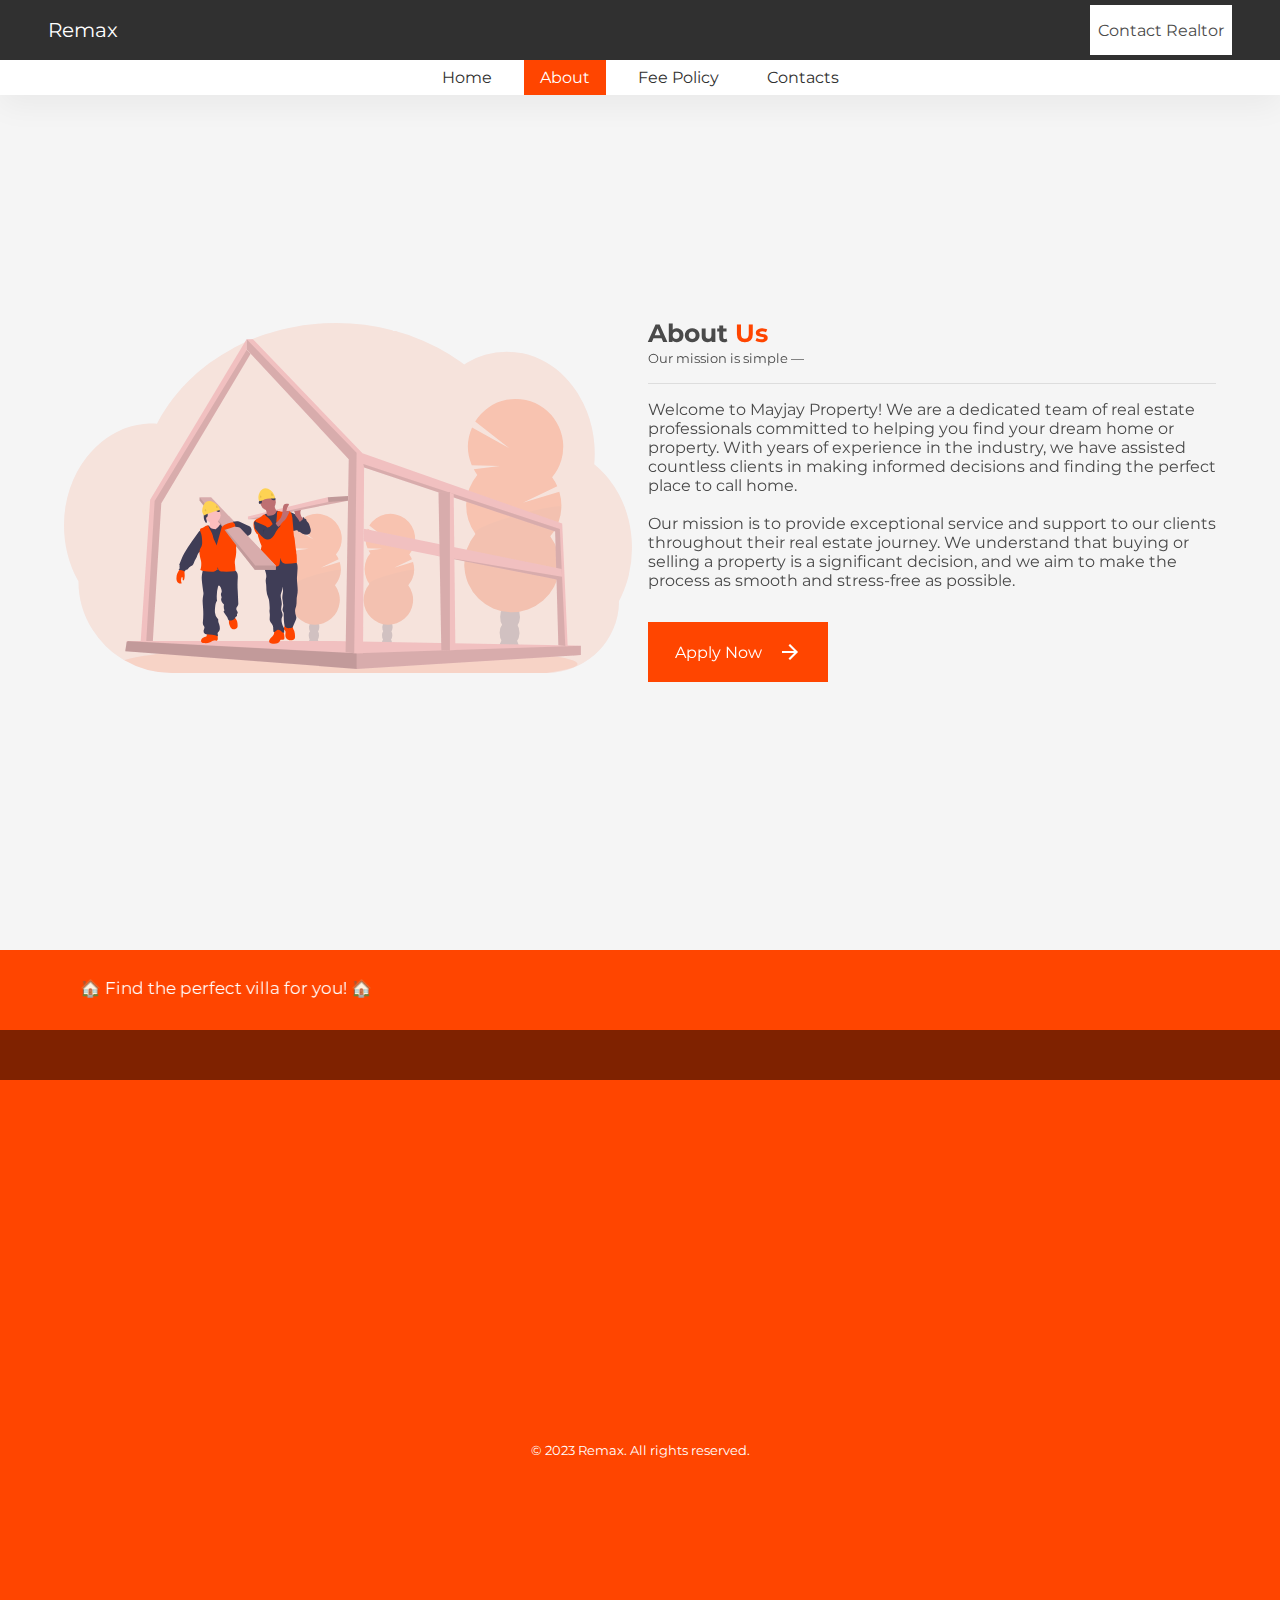
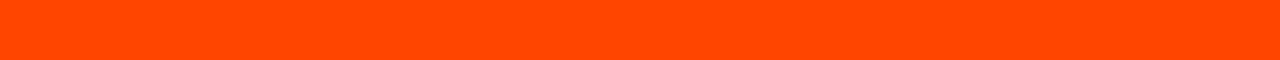
==== about.html @ 947e0331 "Add files via upload" ====
<!DOCTYPE html>
<html lang="en">

<head>
    <meta charset="UTF-8">
    <meta name="viewport" content="width=device-width, initial-scale=1.0">
    <title>Remax | About</title>
    <!-- FAVICON -->
    <link rel="shortcut icon" href="/assets/logo.png" type="image/x-icon">
    <!-- CSS -->
    <link rel="stylesheet" href="css/style.css">
    <link rel="stylesheet" href="css/transition.css">
    <!-- FONT AWESOME -->
    <link rel="stylesheet" href="https://cdnjs.cloudflare.com/ajax/libs/font-awesome/6.4.2/css/all.min.css"
        integrity="sha512-z3gLpd7yknf1YoNbCzqRKc4qyor8gaKU1qmn+CShxbuBusANI9QpRohGBreCFkKxLhei6S9CQXFEbbKuqLg0DA=="
        crossorigin="anonymous" referrerpolicy="no-referrer" />
    <!-- MATERIAL ICON -->
    <link href="https://fonts.googleapis.com/css2?family=Material+Symbols+Outlined" rel="stylesheet">
    <!-- AOS LINK -->
    <link href="https://unpkg.com/aos@2.3.1/dist/aos.css" rel="stylesheet">
</head>

<body>
    <div class="transition active">
        <div class="transition-content">
            <div class="spinner"></div>
            <h3>Loading...</h3>
        </div>
    </div>
    <header>
        <div class="header-layer-1">
            <a class="brand" href="index.html"><i class="fa-solid fa-home"></i> Remax</a>
            <a href="https://www.instagram.com/realtor_george20?igshid=MmVlMjlkMTBhMg%3D%3D&utm_source=qr">
                <button>
                    <i class="fa-brands fa-instagram"></i>
                    Contact Realtor
                </button>
            </a>
        </div>
        <div class="header-layer-2">
            <nav>
                <ul>
                    <li><a href="/index.html">Home</a></li>
                    <li><a class="current" href="/about.html">About</a></li>
                    <li><a href="/fee.html">Fee Policy</a></li>
                    <li><a href="/contact.html">Contacts</a></li>
                </ul>
            </nav>
        </div>
    </header>

    <section class="about-section alt-section-2" id="about">
        <main>
            <div class="about-container">
                <div class="col col-1" data-aos="fade-up" data-aos-delay="300">
                    <img src="assets/about.svg" alt="villa_about_svg">
                </div>
                <div class="col col-2" data-aos="fade-up" data-aos-delay="300">
                    <div class="title">
                        <h3>About <span class="highlight">Us</span></h3>
                        <small>Our mission is simple —</small>
                    </div>
                    <p>
                        Welcome to Mayjay Property! We are a dedicated team of real estate professionals committed to
                        helping you find your dream home or property. With years of experience in the industry, we have
                        assisted countless clients in making informed decisions and finding the perfect place to call
                        home.
                    </p>
                    <br>
                    <p>
                        Our mission is to provide exceptional service and support to our clients throughout their real
                        estate journey. We understand that buying or selling a property is a significant decision, and
                        we aim to make the process as smooth and stress-free as possible.
                    </p>
                    <a href="/templates/application.html">
                        <button class="hero-btn-2 about-btn">
                            <span>Apply Now</span>
                            <span class="material-symbols-outlined">arrow_forward</span>
                        </button>
                    </a>
                </div>
            </div>
        </main>
    </section>
    <marquee behavior="alternate" direction="right" scrollamount="3">
        <pre>
            🏠 Find the perfect villa for you! 🏠
        </pre>
    </marquee>

    <footer class="fee-footer">
        <main>
            <div class="footer-container" data-aos="fade-up" data-aos-delay="300">
                <a href="/index.html">
                    <img src="assets/footer logo.png" alt="logo" data-aos="fade-up" data-aos-delay="300">
                </a>

                <div class="quick-links" data-aos="fade-up" data-aos-delay="300">
                    <h3>Quick Links</h3>
                    <ul>
                        <li><a href="/index.html">Home</a></li>
                        <li><a href="/about.html">About Us</a></li>
                        <li><a href="/fee.html">Fee Policy</a></li>
                        <li><a href="/contact.html">Contacts</a></li>
                    </ul>
                </div>

                <div class="newsletter" data-aos="fade-up" data-aos-delay="300">
                    <h3>Newsletter Sign Up</h3>
                    <small>Subscribe to our newsletter and stay up to date with the latest from us.</small>
                    <form action="" method="post">
                        <input type="email" name="Email" placeholder="Your Email Address..." required>
                        <button type="submit">Sign Up</button>
                    </form>
                </div>
            </div>
            <p>&copy; 2023 Remax. All rights reserved.</p>
        </main>
    </footer>





    <!-- JAVASCRIPT -->
    <script src="/js/transition.js"></script>
    <script src="https://code.jquery.com/jquery-3.6.0.min.js"></script>
    <script src="https://unpkg.com/aos@2.3.1/dist/aos.js"></script>
    <script>
        AOS.init();
    </script>
</body>

</html>
---- css/style.css ----
@import url('https://fonts.googleapis.com/css2?family=Montserrat:wght@100;200;300;400&display=swap');

:root {
    --main-color: #ff4500;
    --light-color: #4a4a4a;
    --light-bg: #f5f5f5;
    --white: #fff;
    --black: #303030;
    --border: .1rem solid var(--light-color);
    --box-shodow: 0 .5rem 1rem rgba(0, 0, 0, .1);
}

* {
    font-family: 'Montserrat', sans-serif;
    margin: 0;
    padding: 0;
    box-sizing: border-box;
    outline: none;
    border: 0;
    color: var(--light-color);
    text-decoration: none;
}

*::selection {
    background-color: var(--main-color);
    color: var(--white);
}

*::-webkit-scrollbar {
    height: .5rem;
    width: 4px;
}

*::-webkit-scrollbar-track {
    background-color: transparent;
}

*::-webkit-scrollbar-thumb {
    background-color: var(--main-color);
    border-radius: 0;
}

html {
    /* font-size: 62.5%; */
    overflow-x: hidden;
    scroll-behavior: smooth;
    scroll-padding-top: 10rem;
}

body {
    background-color: var(--light-bg);
}

header {
    display: block;
    box-shadow: 0 10px 30px rgba(0, 0, 0, .05);
    position: fixed;
    top: 0;
    left: 0;
    width: 100%;
    z-index: 9;
}

.alt-section {
    padding-top: 150px;
}

.alt-section-2 {
    padding-top: 50px;
}

.header-layer-1 {
    display: flex;
    justify-content: space-between;
    align-items: center;
    padding: 0 3rem;
    background-color: var(--black);
    height: 60px;
}

.brand {
    color: var(--white);
    font-size: 20px;
}

.brand i {
    color: var(--main-color);
}

.header-layer-1 a button {
    height: 50px;
    padding: 0 .5rem;
    font-size: 16px;
    background-color: var(--white);
}

.header-layer-1 a button:hover,
.header-layer-1 a button:hover i {
    color: var(--white);
    background-color: var(--main-color);
}

.header-layer-2 {
    width: 100%;
    display: flex;
    justify-content: center;
    align-items: center;
    background-color: var(--white);
}

.header-layer-2 nav ul {
    display: flex;
    align-items: center;
    justify-content: space-between;
    list-style: none;
    gap: 1rem;
}

.header-layer-2 nav ul a {
    padding: .5rem 1rem;
    display: block;
    color: var(--black);
}

.header-layer-2 nav ul a:hover,
.header-layer-2 nav ul a.current {
    background-color: var(--main-color);
    color: var(--white);
}

.hero-section {
    min-height: 100vh;
    background-image: linear-gradient(to right, rgba(0, 0, 0, .7), rgba(0, 0, 0, .5)), url(../assets/home-bg.jpg);
    background-repeat: no-repeat;
    background-position: center;
    background-size: cover;
    display: flex;
    justify-content: center;
    align-items: center;
    padding-top: 150px;
}

.hero-content {
    width: 50%;
    margin: auto;
    text-align: center;
}

.hero-content h1 {
    margin-bottom: 1rem;
    color: var(--white);
    font-size: clamp(1.875rem, 0.9821rem + 2.8571vw, 3.125rem);
}

.hero-content p {
    color: var(--white);
}

.cta-btns {
    margin-top: 2rem;
    display: flex;
    align-items: center;
    justify-content: center;
    gap: 2rem;
}

.cta-btns button,
.about-btn {
    height: 60px;
    width: 180px;
    display: flex;
    justify-content: center;
    align-items: center;
    font-size: 16px;
    gap: 1rem;
}

.cta-btns button:hover,
.about-btn:hover {
    background-color: var(--black);
    color: var(--white);
}

.hero-btn-1 {
    background-color: var(--white);
}

.hero-btn-2 {
    background-color: var(--main-color);
}

.hero-btn-2 span {
    color: var(--white);
}

/* Marquee */
marquee {
    background-color: var(--main-color);
    height: 80px;
    display: flex;
    align-items: center;
    padding-top: 1rem;

}

marquee pre {
    color: var(--white);
    font-size: 17px;
}

main {
    width: 90%;
    margin: auto;
}

.about-container {
    min-height: 100vh;
    display: flex;
    justify-content: space-between;
    align-items: center;
    gap: 1rem;
}

.about-container .col {
    width: 50%;
}

.about-container .col img {
    width: 100%;
}

.title {
    margin-bottom: 1rem;
    padding-bottom: 1rem;
    border-bottom: 1px solid #ddd;
}

.title h3 {
    font-size: 25px;
}

.highlight {
    color: var(--main-color);
}

.about-btn {
    margin-top: 2rem;
}

.text-center {
    text-align: center;
}

.why-section {
    background-color: var(--white);
    padding-top: 3rem;
    padding-bottom: 3rem;
    min-height: 100vh;
    display: flex;
    align-items: center;
    justify-content: center;
}

.grid-items {
    display: grid;
    /* grid-template-columns: repeat(auto-fit, 300px); */
    grid-template-columns: repeat(auto-fit, minmax(300px, 1fr));
    gap: 2rem;
    margin-top: 2rem;
    justify-content: center;
    align-items: center;
}

.grid-box {
    border: 1px solid #ddd;
    padding: 1rem;
    text-align: center;
    min-height: 230px;
}

.icon {
    background-color: var(--main-color);
    height: 50px;
    width: 50px;
    margin: auto;
    display: flex;
    justify-content: center;
    align-items: center;
    border-radius: 50%;
    padding: 1rem;
    margin-bottom: 1rem;
}

.icon span {
    color: var(--white);
}

.heading h3 {
    color: var(--main-color);
    margin-bottom: .5rem;
}

footer {
    background-color: var(--main-color);
    padding: 1rem;
    color: var(--secondary-color);
    min-height: 70vh;
    display: flex;
    justify-content: center;
    align-items: center;
}

footer p {
    color: var(--white);
    text-align: center;
    margin: 3rem;
    font-size: 13px;
}

.footer-container {
    display: flex;
    justify-content: space-between;
}

.footer-container ul {
    list-style: none;
    margin-top: 1rem;
}

.footer-container ul li {
    line-height: 30px;
}

.footer-container a,
.footer-container h3 {
    color: var(--white);
}

.footer-container a {
    font-size: 13px;
}

.newsletter small {
    color: var(--white);
}

.newsletter {
    width: 33%;
}

.newsletter h3 {
    margin-bottom: 1rem;
}

.newsletter form {
    display: flex;
    height: 40px;
    margin-top: 1rem;
}

.newsletter form input {
    width: 100%;
    padding-left: 1rem;
    border: 1px solid var(--white);
    color: var(--white);
    background-color: transparent;
}

.newsletter form input::placeholder {
    color: var(--white);
}

.newsletter form button {
    width: 120px;
    border: 1px solid var(--white);
    background-color: var(--white);
    color: var(--main-color);
}

/* Application Form */
.form {
    text-align: center;
    width: 50%;
    margin: 0 auto 3rem;
    line-height: 30px;
}

.form h1 {
    font-size: 25px;
}

.form-container {
    text-align: left;
    background-color: var(--white);
    padding: 1rem;
    box-shadow: 0 10px 30px rgba(0, 0, 0, .05);
}

.form-container form {
    display: flex;
    flex-direction: column;
}

.form-container form .input,
.form-container form textarea,
.form-container form select {
    padding: 1rem;
    margin-bottom: 1rem;
    font-size: 15px;
    border: 1px solid #eee;
    margin-top: .5rem;
    width: 100%;
    background-color: transparent;
}

.form-container form .input:focus,
.form-container form textarea:focus {
    border-color: var(--primary-color);
}

label {
    display: flex;
}

.signatureCanvas {
    border: 1px solid #eee;
    margin-top: .5rem;
    margin-bottom: 1rem;
}

.form-container form button {
    padding: 1rem;
    background-color: var(--main-color);
    color: var(--white);
}

.form-container form button:hover {
    background-color: var(--black);
}

.form-container form .check {
    accent-color: var(--primary-color);
}

.form-title {
    background-color: var(--white);
    padding: .5rem 1rem;
    color: var(--main-color);
    /* border-radius: 50px; */
}

.extra {
    margin: 1rem 0;
}

/* Fee policy */
.fee-container {
    flex-direction: row-reverse;
}

.fee-footer {
    border-top: 50px solid rgba(0, 0, 0, .5);
}

/* Success */
.container {
    height: 90vh;
    width: 400px;
    margin: auto;
    display: flex;
    justify-content: center;
    align-items: center;
}

.success-btn {
    margin: 3rem auto;
}

/* Overlay */

.overlay {
    position: fixed;
    top: 0;
    left: 0;
    height: 100vh;
    width: 100%;
    background-color: rgba(0, 0, 0, .7);
    display: grid;
    place-items: center;
}

.overlay .modal {
    background-color: #fefefe;
    width: 400px;
    padding: 2rem 1rem;
    position: relative;
    transform: scale(0);
    animation: modal .2s linear 1s forwards;
}

@keyframes modal {
    100% {
        transform: scale(1);
    }
}

.overlay .modal h1 {
    margin-bottom: 10px;
    text-align: center;
}

.overlay .modal .btns {
    margin-top: 40px;
    display: flex;
    justify-content: space-between;
}

.overlay .modal .btns button {
    padding: .7rem 1rem;
    cursor: pointer;
}

.overlay .modal .btns .close-btn {
    border: 1px solid var(--main-color);
    background-color: transparent;
    color: crimson;
}

.overlay .modal .btns .open-btn {
    border: 0;
    background-color: var(--main-color);
    color: #fefefe;
}

.overlay .modal .btns .open-btn:hover {
    background-color: var(--black);
}

.overlay .modal .close {
    position: absolute;
    top: .7rem;
    right: 1rem;
    cursor: pointer;
}

.overlay .modal .close:hover {
    color: var(--main-color);
}


/* Responsiveness */
@media screen and (max-width:800px) {
    .about-container {
        flex-direction: column;
        align-items: unset;
        justify-content: unset;
        width: 100%;
        padding: 0 0 3rem;
        /* display: block; */
    }

    .about-container .col {
        width: 100%;
        /* text-align: center; */
    }

    main {
        width: 90%;
    }

    .about-container .col-2 {
        margin-top: 1rem;
    }

    .alt-section {
        padding-top: 150px;
    }

    .form {
        width: 100%;
    }
}

@media screen and (max-width:672px) {
    .header-layer-1 {
        height: 50px;
    }

    .header-layer-1 a button {
        height: 35px;
        font-size: 14px;
    }

    .hero-content {
        width: 90%;
    }

    .footer-container {
        flex-direction: column;
        justify-content: center;
        align-items: center;
        text-align: center;
    }

    footer div {
        margin-top: 2rem;
    }

    .cta-btns {
        flex-direction: column;
        justify-content: center;
        align-items: unset;
        gap: .5rem;
    }

    .cta-btns button {
        width: 80%;
        height: 50px;
        margin: auto;
    }
}

@media screen and (max-width:542px) {
    .header-layer-1 {
        padding: 0 1rem;
    }

    .header-layer-2 {
        padding: unset;
    }

    .header-layer-2 nav ul {
        gap: unset;
        width: 100%;
        display: flex;
        align-items: center;
        justify-content: space-between;
    }

    .header-layer-2 nav ul a {
        font-size: 14px;
    }

    .container {
        width: 80%;
    }

    .alt-section-2 {
        padding-top: 150px;
    }

    .newsletter {
        width: 100%;
    }

    .newsletter form {
        flex-direction: column;
        height: auto;
    }

    .newsletter form input {
        height: 40px;
        margin-bottom: .5rem;
    }

    .newsletter form button {
        height: 40px;
        width: 100%;
    }

    .overlay .modal {
        width: 90%;
    }

    .overlay .modal .btns {
        flex-direction: column;
        align-items: center;
        justify-content: unsafe;
        gap: 10px;
    }

    .overlay .modal .btns button {
        padding: unset;
        width: 100%;
        height: 45px;
    }

    .overlay .modal h1 {
        font-size: 30px;
    }

    .rentals-form {
        width: 100%;
    }

    .brand {
        font-size: 17px;
    }
}

@media screen and (max-width:347px){
    .header-layer-2 nav ul a {
        font-size: 12px;
        padding: .3rem .7rem;
    }
    .brand {
        font-size: 14px;
    }
    .header-layer-1 a button {
        height: 30px;
        font-size: 12px;
    }
}
---- css/transition.css ----
:root {
    --main-color: #ff4500;
    --light-color: #4a4a4a;
    --light-bg: #f5f5f5;
    --white: #fff;
    --black: #303030;
    --border: .1rem solid var(--light-color);
    --box-shodow: 0 .5rem 1rem rgba(0, 0, 0, .1);
}

.content{
    position: relative;
}

.transition{
    position: absolute;
    top: 0;
    left: 0;
    height: 100%;
    width: 100%;
    background-color: var(--white);
    z-index: 9;
    display: none;
    justify-content: center;
    align-items: center;
    opacity: .2;
    transition: opacity .5s ease-in-out;
    z-index: 99;
}
.transition.active{
    display: flex;
    opacity: 1;
    transition: opacity .5s ease-in-out;
}

.transition-content{
    text-align: center;
}

.spinner{
    height: 50px;
    width: 50px;
    margin: 1rem auto;
    border: 5px solid var(--light-bg);
    border-top-color: var(--main-color);
    border-radius: 50%;
    animation: spin .3s ease infinite;
}

@keyframes spin {
    100%{
        transform: rotate(1turn);
    }
}
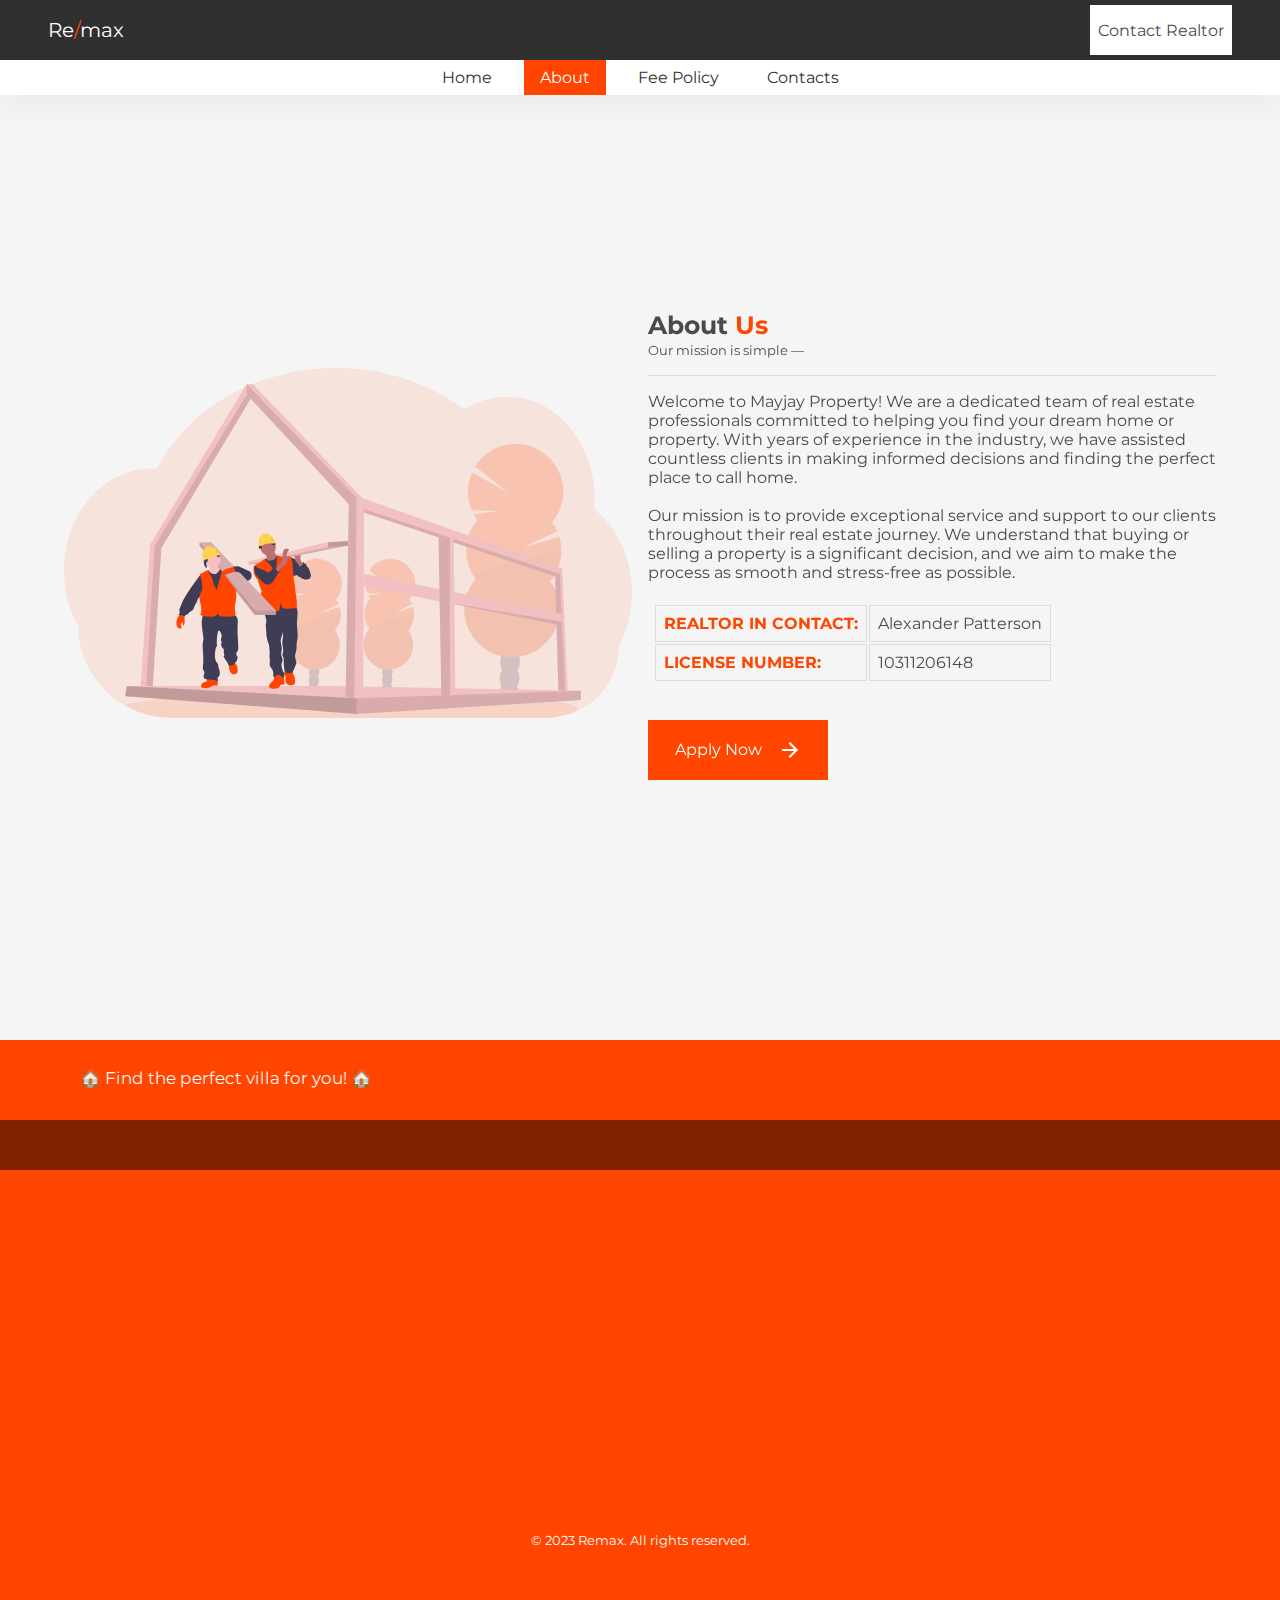
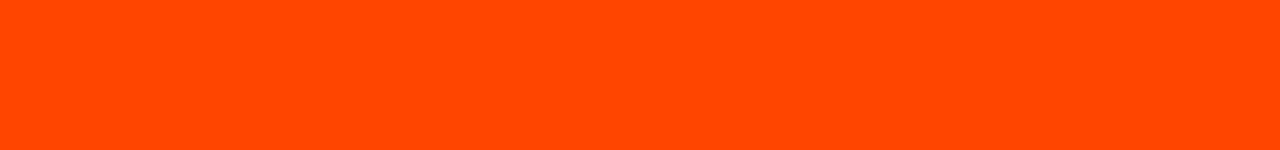
==== commit 511ead41: "Add files via upload" ====
--- a/about.html
+++ b/about.html
@@ -29,10 +29,10 @@
     </div>
     <header>
         <div class="header-layer-1">
-            <a class="brand" href="index.html"><i class="fa-solid fa-home"></i> Remax</a>
-            <a href="https://www.instagram.com/realtor_george20?igshid=MmVlMjlkMTBhMg%3D%3D&utm_source=qr">
+            <a class="brand" href="index.html"><i class="fa-solid fa-home"></i> Re<span class="highlight">/</span>max</a>
+            <a href="mailto:realtorpatterson15@gmail.com" target="_blank">
                 <button>
-                    <i class="fa-brands fa-instagram"></i>
+                    <i class="fa-regular fa-envelope"></i>
                     Contact Realtor
                 </button>
             </a>
@@ -72,6 +72,36 @@
                         estate journey. We understand that buying or selling a property is a significant decision, and
                         we aim to make the process as smooth and stress-free as possible.
                     </p>
+
+                    <div class="profile">
+                        <table>
+                            <tr>
+                                <td>
+                                    <p><span class="mark"><b>Realtor in contact:</b></span></h3>
+                                </td>
+                                <td>
+                                    <p>Alexander Patterson</p>
+                                </td>
+                            </tr>
+                            <tr>
+                                <td>
+                                    <p><span class="mark"><b>License Number:</b></span></p>
+                                </td>
+                                <td>
+                                    <p>10311206148</p>
+                                </td>
+                            </tr>
+                            <!-- <tr>
+                                <td>
+                                    <p><span class="mark"><b>Office Address:</b></span></p>
+                                </td>
+                                <td>
+                                    <p>500 Trinity Ave #1B</p>
+                                </td>
+                            </tr> -->
+                        </table>
+                    </div>
+
                     <a href="/templates/application.html">
                         <button class="hero-btn-2 about-btn">
                             <span>Apply Now</span>
--- a/css/style.css
+++ b/css/style.css
@@ -214,7 +214,7 @@
 }
 
 .about-container {
-    min-height: 100vh;
+    min-height: 110vh;
     display: flex;
     justify-content: space-between;
     align-items: center;
@@ -547,6 +547,32 @@
     color: var(--main-color);
 }
 
+/* Table */
+.profile {
+    margin: 1rem 0;
+    padding: .3rem;
+    /* border: 1px solid #ddd; */
+}
+
+.profile small {
+    font-weight: bold;
+}
+
+.profile .mark {
+    text-transform: uppercase;
+    color: var(--main-color);
+}
+
+.profile .mark b {
+    color: var(--main-color);
+}
+
+.profile td {
+    text-align: left;
+    padding: .5rem;
+    border: 1px solid #ddd;
+}
+
 
 /* Responsiveness */
 @media screen and (max-width:800px) {
@@ -698,17 +724,18 @@
     }
 }
 
-@media screen and (max-width:347px){
+@media screen and (max-width:347px) {
     .header-layer-2 nav ul a {
         font-size: 12px;
         padding: .3rem .7rem;
     }
+
     .brand {
         font-size: 14px;
     }
+
     .header-layer-1 a button {
         height: 30px;
         font-size: 12px;
     }
-}
-
+}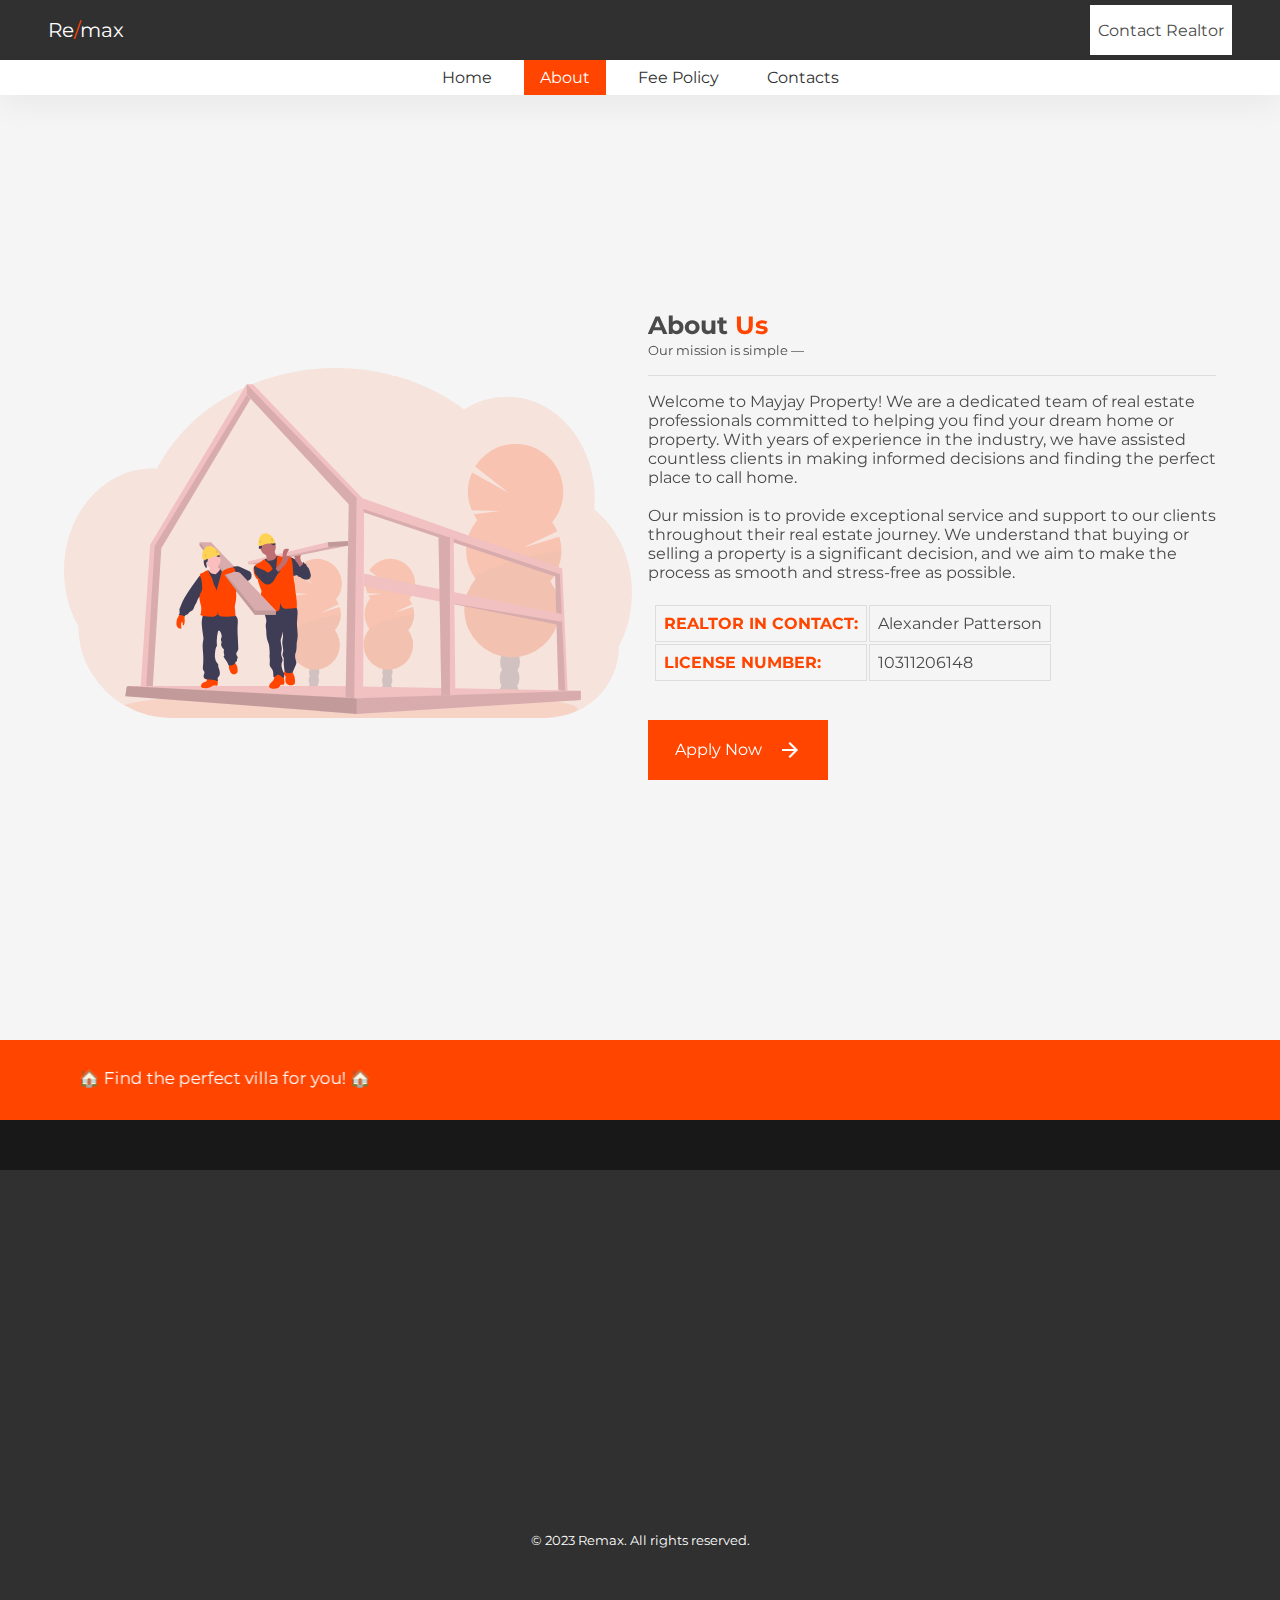
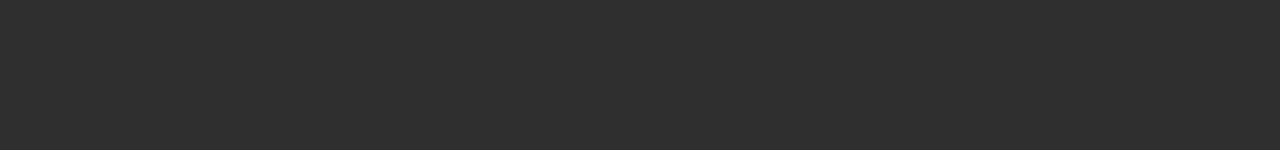
==== commit bc34fb30: "Footer Update" ====
--- a/about.html
+++ b/about.html
@@ -122,7 +122,7 @@
         <main>
             <div class="footer-container" data-aos="fade-up" data-aos-delay="300">
                 <a href="/index.html">
-                    <img src="assets/footer logo.png" alt="logo" data-aos="fade-up" data-aos-delay="300">
+                    <h1 style="color: #fefefe;" data-aos="fade-up" data-aos-delay="300">Re<span class="highlight">/</span>max</h1>
                 </a>
 
                 <div class="quick-links" data-aos="fade-up" data-aos-delay="300">
--- a/css/style.css
+++ b/css/style.css
@@ -301,7 +301,7 @@
 }
 
 footer {
-    background-color: var(--main-color);
+    background-color: var(--black);
     padding: 1rem;
     color: var(--secondary-color);
     min-height: 70vh;
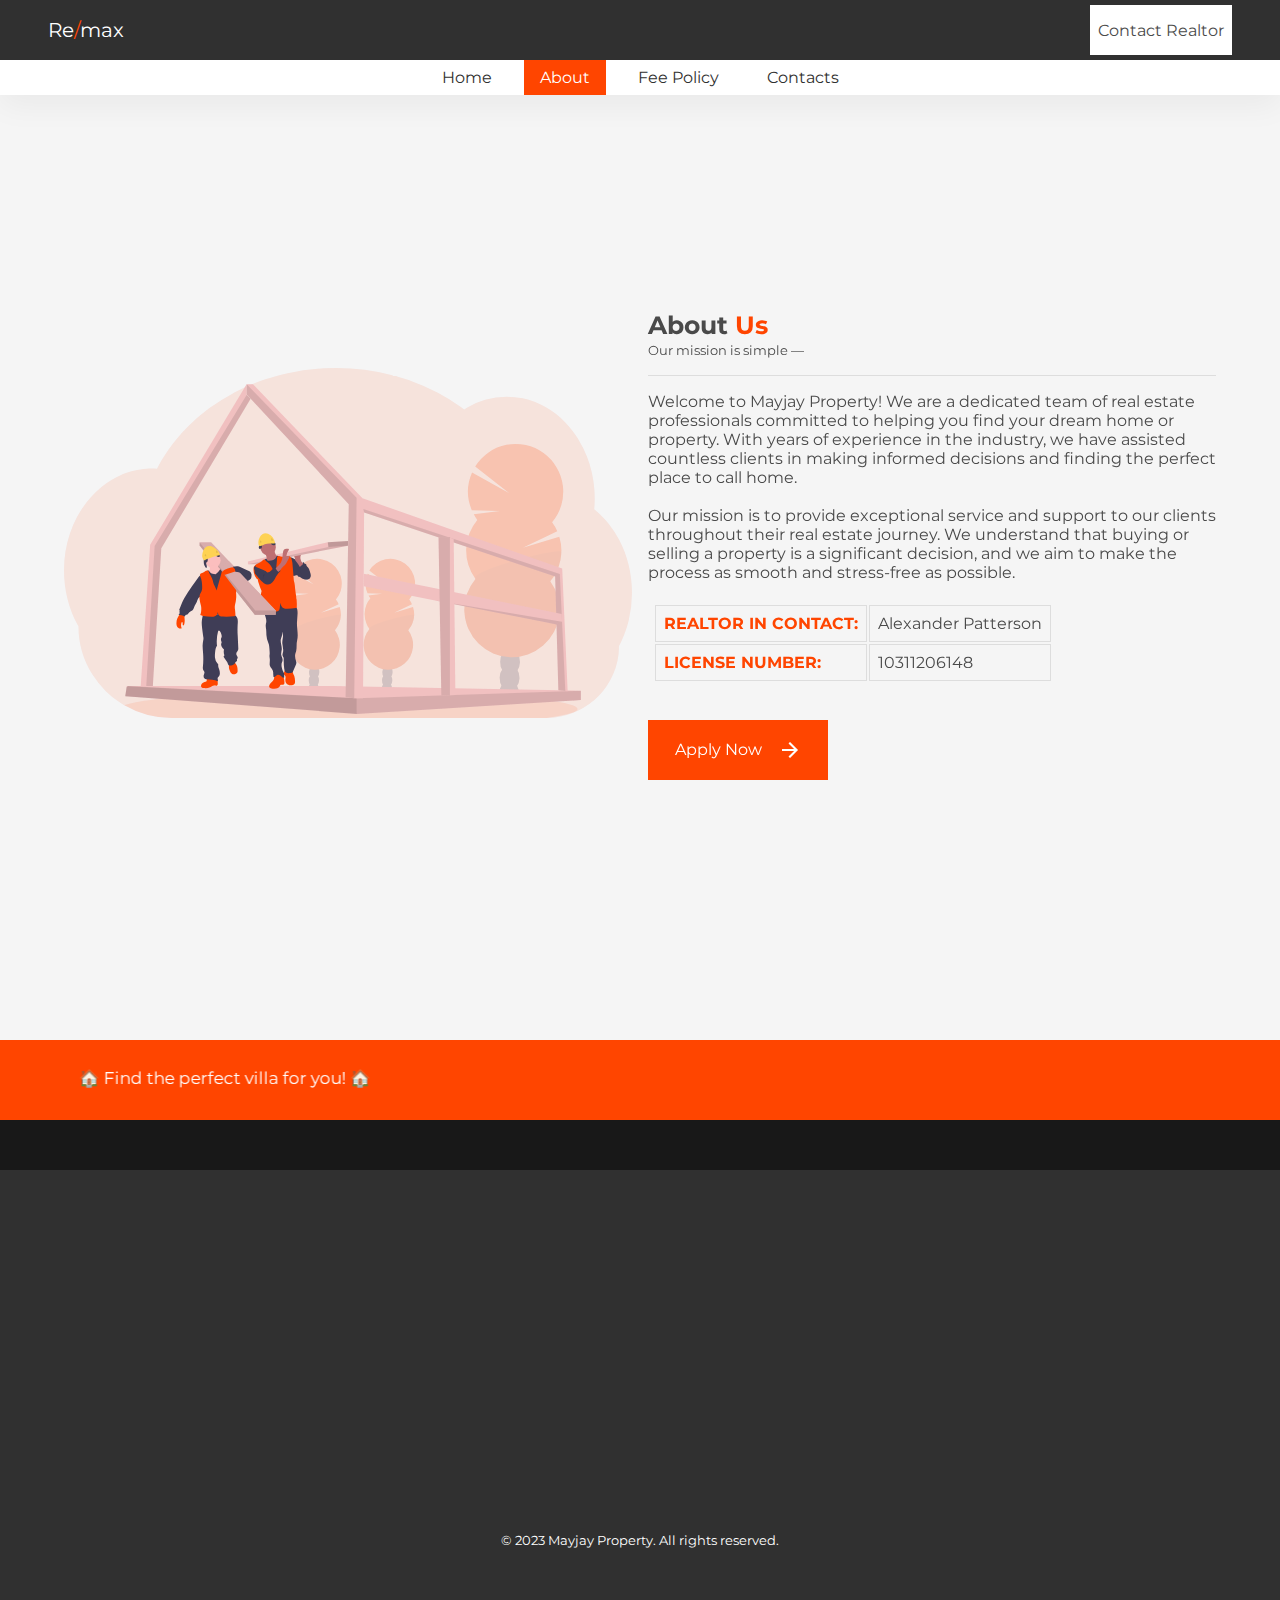
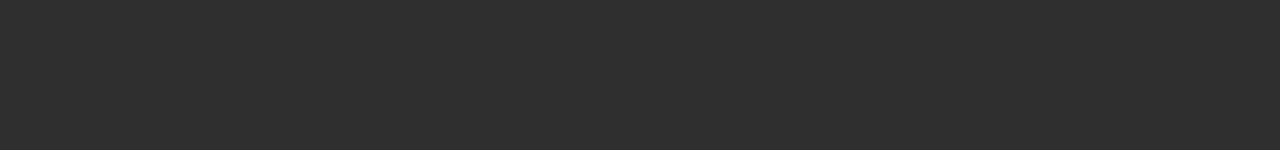
==== commit 0b3740fb: "Update about.html" ====
--- a/about.html
+++ b/about.html
@@ -4,7 +4,7 @@
 <head>
     <meta charset="UTF-8">
     <meta name="viewport" content="width=device-width, initial-scale=1.0">
-    <title>Remax | About</title>
+    <title>Mayjay Property | About</title>
     <!-- FAVICON -->
     <link rel="shortcut icon" href="/assets/logo.png" type="image/x-icon">
     <!-- CSS -->
@@ -144,7 +144,7 @@
                     </form>
                 </div>
             </div>
-            <p>&copy; 2023 Remax. All rights reserved.</p>
+            <p>&copy; 2023 Mayjay Property. All rights reserved.</p>
         </main>
     </footer>
 
@@ -161,4 +161,4 @@
     </script>
 </body>
 
-</html>+</html>
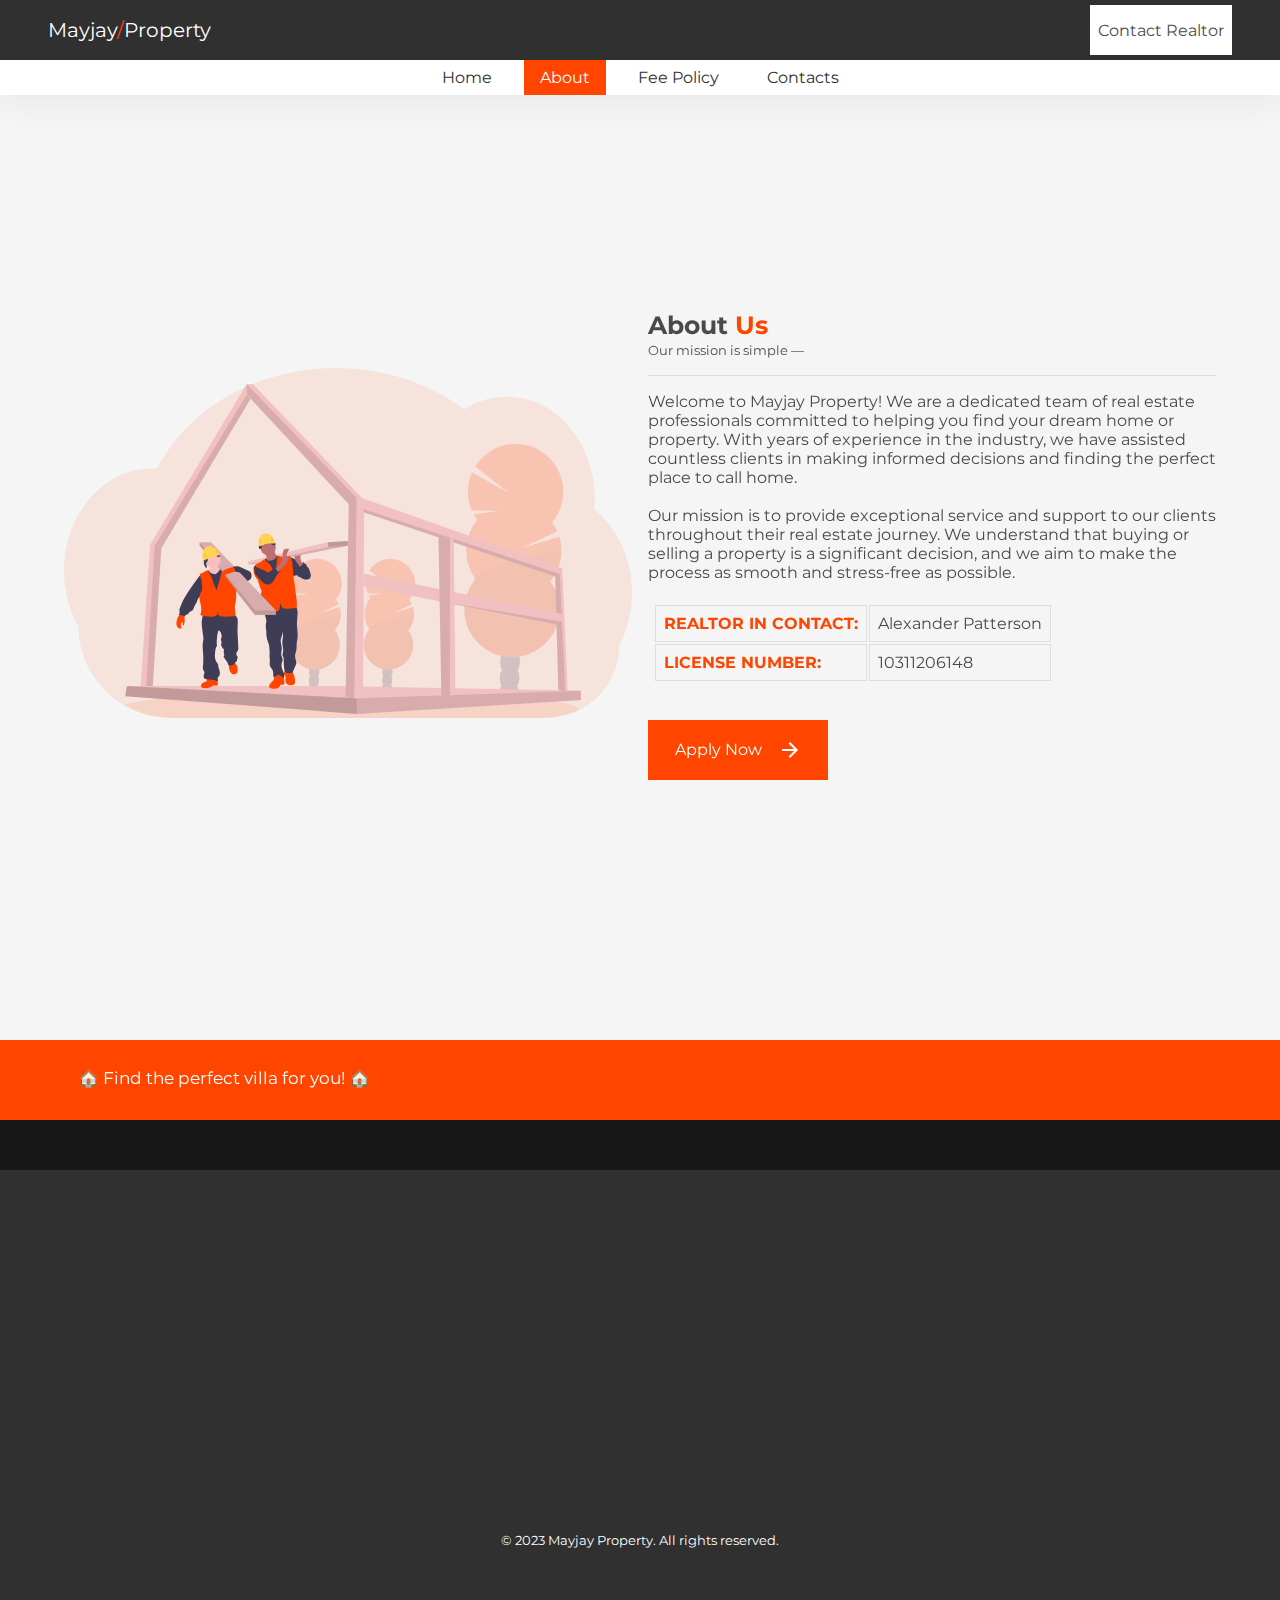
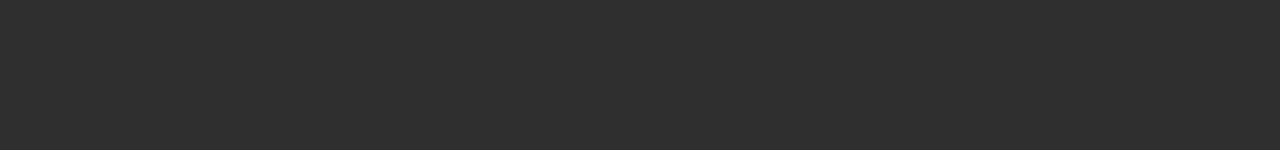
==== commit fc93eb35: "Update about.html" ====
--- a/about.html
+++ b/about.html
@@ -29,7 +29,7 @@
     </div>
     <header>
         <div class="header-layer-1">
-            <a class="brand" href="index.html"><i class="fa-solid fa-home"></i> Re<span class="highlight">/</span>max</a>
+            <a class="brand" href="index.html"><i class="fa-solid fa-home"></i> Mayjay<span class="highlight">/</span>Property</a>
             <a href="mailto:realtorpatterson15@gmail.com" target="_blank">
                 <button>
                     <i class="fa-regular fa-envelope"></i>
